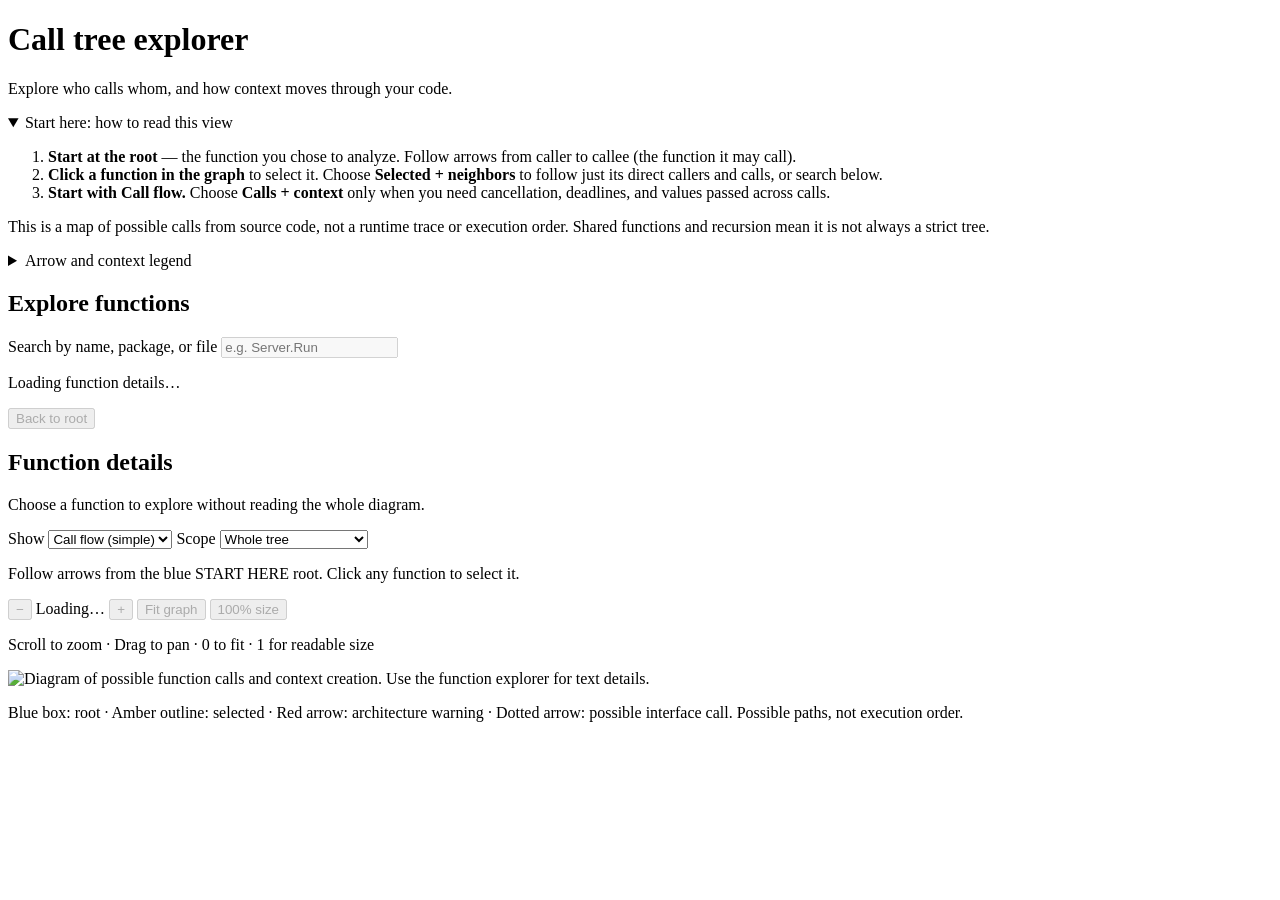
==== internal/calltree/viewer/assets/index.html @ eb7a4657 "Build guided calltree dashboard with stable zoom and indexed graph views" ====
<!doctype html>
<html lang="en">
<head>
  <meta charset="utf-8">
  <meta name="viewport" content="width=device-width, initial-scale=1">
  <title>Codebound · Call tree explorer</title>
  <link rel="stylesheet" href="assets/viewer.css">
  <script src="assets/camera.js" defer></script>
  <script src="assets/graph.js" defer></script>
  <script src="assets/explorer.js" defer></script>
</head>
<body>
  <header>
    <h1>Call tree explorer</h1>
    <p id="overview" class="muted" role="status">Explore who calls whom, and how context moves through your code.</p>
  </header>
  <div class="workspace">
  <aside aria-label="Reading guide and function explorer">
    <details id="reading-guide" open>
      <summary>Start here: how to read this view</summary>
      <ol>
        <li><strong>Start at the root</strong> — the function you chose to analyze. Follow arrows from caller to callee (the function it may call).</li>
        <li><strong>Click a function in the graph</strong> to select it. Choose <strong>Selected + neighbors</strong> to follow just its direct callers and calls, or search below.</li>
        <li><strong>Start with Call flow.</strong> Choose <strong>Calls + context</strong> only when you need cancellation, deadlines, and values passed across calls.</li>
      </ol>
      <p class="muted">This is a map of possible calls from source code, not a runtime trace or execution order. Shared functions and recursion mean it is not always a strict tree.</p>
      <details>
        <summary>Arrow and context legend</summary>
        <p><span class="legend-line" aria-hidden="true"></span><strong>Solid arrow:</strong> A → B means A may call B.</p>
        <p><strong>Dotted arrow:</strong> a possible call target through an interface. <strong>Red arrow:</strong> a naming-based architecture warning, not proof of a bug.</p>
        <p><span class="legend-line context" aria-hidden="true"></span><strong>Blue dashed arrow:</strong> a function creates a context, or a parent context leads to a child. It is not another function call.</p>
        <p><strong>Boxes</strong> are functions. <strong>Note-shaped markers</strong> are context creation sites, with their possible cancellation conditions.</p>
        <p><code>ctx=C1</code> means this call passes context C1 into the callee’s <code>ctx</code> parameter.</p>
        <p><code>C1</code> identifies a creation site, not a unique runtime object. <code>I1</code> is an input created outside this tree. IDs are local to this analysis.</p>
        <p><strong>Possible / unknown:</strong> several origins may reach this point, or analysis could not trace an origin. This is uncertainty, not a confirmed bug.</p>
        <p><strong>Observes Done:</strong> code receives from the cancellation channel; just getting <code>Done()</code> is weaker evidence. Neither proves the function stops.</p>
        <p><strong>Deferred:</strong> scheduled for when the function returns. <strong>Goroutine:</strong> launched concurrently. <strong>Interface:</strong> a possible implementation target.</p>
        <p class="muted">Cancellation conditions are possibilities, not observed end times. Architecture warnings use naming heuristics, not a verified architecture policy.</p>
      </details>
    </details>
    <section aria-labelledby="explorer-heading">
      <h2 id="explorer-heading">Explore functions</h2>
      <label for="function-search">Search by name, package, or file</label>
      <input id="function-search" type="search" placeholder="e.g. Server.Run" autocomplete="off" disabled>
      <p id="search-status" class="muted" role="status">Loading function details…</p>
      <button id="show-root" type="button" disabled>Back to root</button>
      <div id="function-list" role="group" aria-label="Matching functions"></div>
    </section>
    <section id="function-details" aria-label="Selected function details" aria-busy="true">
      <h2>Function details</h2>
      <p class="muted">Choose a function to explore without reading the whole diagram.</p>
    </section>
  </aside>
  <div class="canvas">
  <div class="view-controls" role="group" aria-label="Diagram content">
    <label for="graph-mode">Show <select id="graph-mode"><option value="calls">Call flow (simple)</option><option value="contexts">Calls + context</option></select></label>
    <label for="graph-scope">Scope <select id="graph-scope"><option value="all">Whole tree</option><option value="neighbors">Selected + neighbors</option></select></label>
    <p id="diagram-status" class="muted" role="status">Follow arrows from the blue START HERE root. Click any function to select it.</p>
  </div>
  <div class="controls" role="group" aria-label="Graph controls">
    <button id="zoom-out" type="button" aria-label="Zoom out" title="Zoom out (-)" disabled>−</button>
    <output id="zoom-level" aria-label="Zoom level" aria-live="polite">Loading…</output>
    <button id="zoom-in" type="button" aria-label="Zoom in" title="Zoom in (+)" disabled>+</button>
    <button id="fit" type="button" title="Fit entire graph (0 or Home)" disabled>Fit graph</button>
    <button id="actual-size" type="button" title="Readable natural size (1)" disabled>100% size</button>
    <p id="graph-help">Scroll to zoom · Drag to pan · 0 to fit · 1 for readable size</p>
    <noscript>Enable JavaScript to zoom and pan.</noscript>
  </div>
  <main id="viewport" tabindex="0" aria-label="Call graph viewer" aria-describedby="graph-help">
    <img id="graph" alt="Diagram of possible function calls and context creation. Use the function explorer for text details." draggable="false">
    <noscript><img src="calltree.svg" alt="Static call graph" class="static-graph"></noscript>
    <div id="graph-nodes" role="group" aria-label="Selectable graph functions"></div>
  </main>
  <p class="graph-legend"><span class="root-key">Blue box: root</span> · <span class="selected-key">Amber outline: selected</span> · <span class="warning-key">Red arrow: architecture warning</span> · Dotted arrow: possible interface call<span id="context-key" hidden> · Blue dashed link: context creation/parentage (not a call)</span>. Possible paths, not execution order.</p>
  </div>
  </div>
</body>
</html>
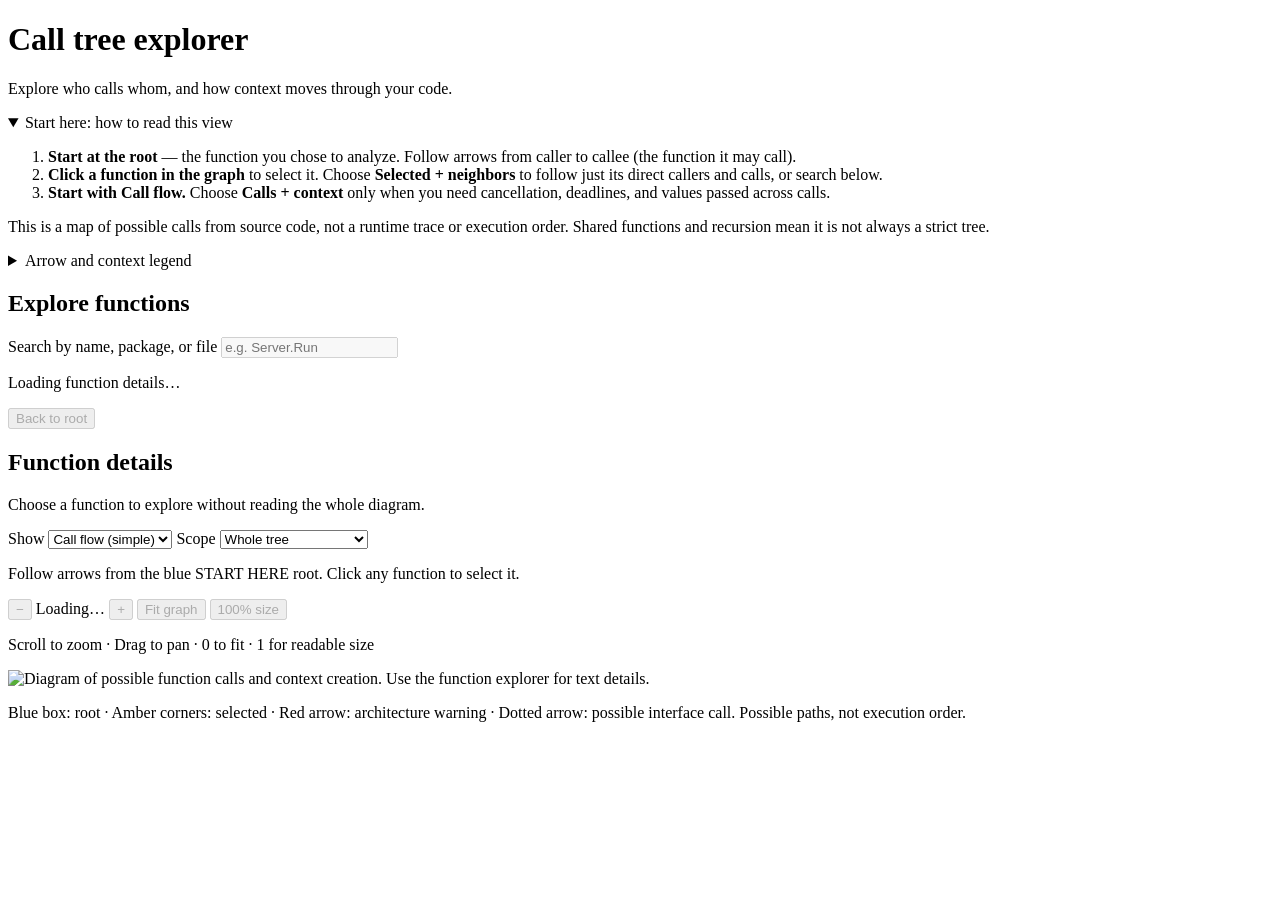
==== commit c217c786: "Fix overlapping graph node selection borders" ====
--- a/internal/calltree/viewer/assets/index.html
+++ b/internal/calltree/viewer/assets/index.html
@@ -71,7 +71,7 @@
     <noscript><img src="calltree.svg" alt="Static call graph" class="static-graph"></noscript>
     <div id="graph-nodes" role="group" aria-label="Selectable graph functions"></div>
   </main>
-  <p class="graph-legend"><span class="root-key">Blue box: root</span> · <span class="selected-key">Amber outline: selected</span> · <span class="warning-key">Red arrow: architecture warning</span> · Dotted arrow: possible interface call<span id="context-key" hidden> · Blue dashed link: context creation/parentage (not a call)</span>. Possible paths, not execution order.</p>
+  <p class="graph-legend"><span class="root-key">Blue box: root</span> · <span class="selected-key">Amber corners: selected</span> · <span class="warning-key">Red arrow: architecture warning</span> · Dotted arrow: possible interface call<span id="context-key" hidden> · Blue dashed link: context creation/parentage (not a call)</span>. Possible paths, not execution order.</p>
   </div>
   </div>
 </body>
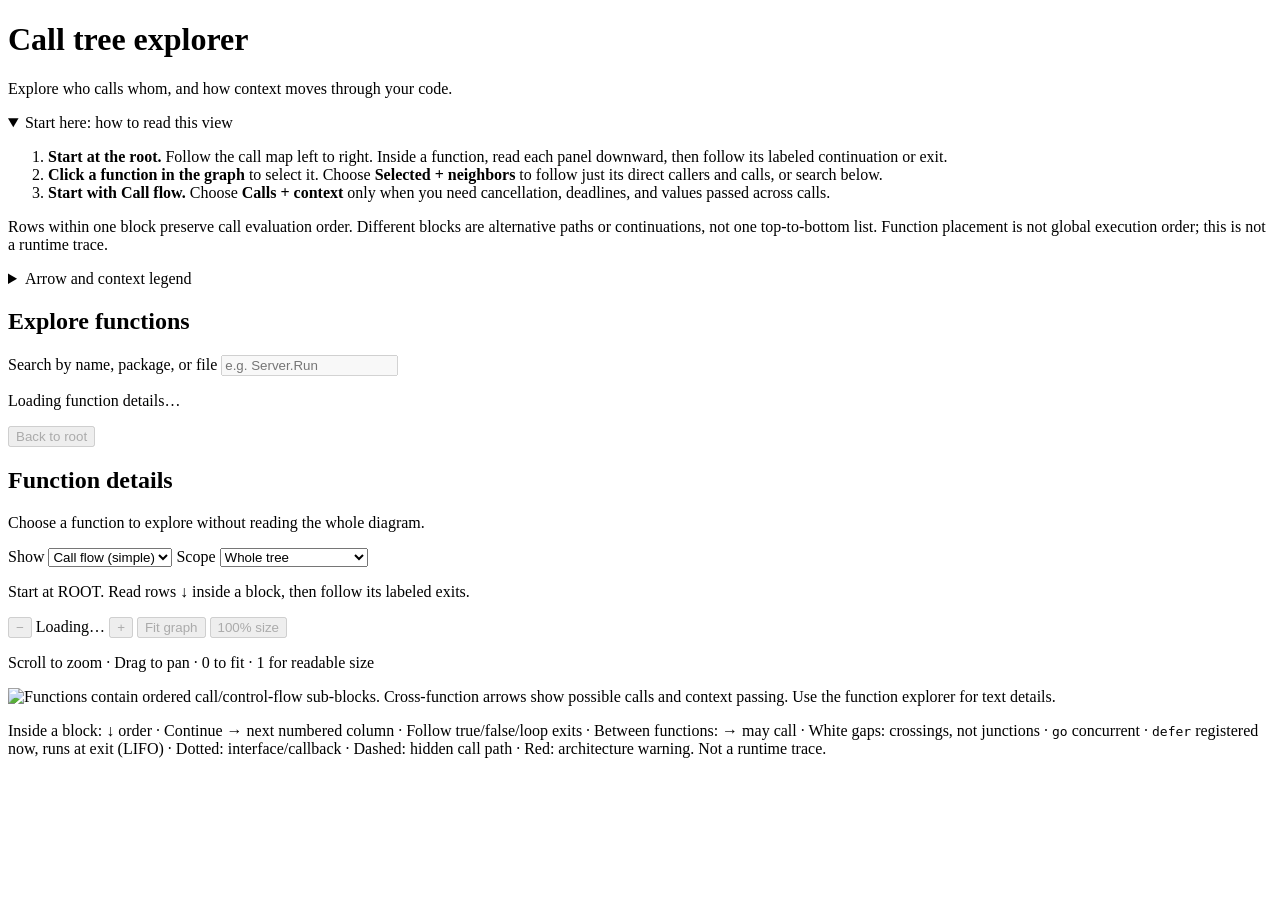
==== commit 26253346: "Release v0.1.4-nightly.6 with HTTP callback traversal and lifecycle layouts" ====
--- a/internal/calltree/viewer/assets/index.html
+++ b/internal/calltree/viewer/assets/index.html
@@ -19,20 +19,28 @@
     <details id="reading-guide" open>
       <summary>Start here: how to read this view</summary>
       <ol>
-        <li><strong>Start at the root</strong> — the function you chose to analyze. Follow arrows from caller to callee (the function it may call).</li>
+        <li><strong>Start at the root.</strong> Follow the call map left to right. Inside a function, read each panel downward, then follow its labeled continuation or exit.</li>
         <li><strong>Click a function in the graph</strong> to select it. Choose <strong>Selected + neighbors</strong> to follow just its direct callers and calls, or search below.</li>
         <li><strong>Start with Call flow.</strong> Choose <strong>Calls + context</strong> only when you need cancellation, deadlines, and values passed across calls.</li>
       </ol>
-      <p class="muted">This is a map of possible calls from source code, not a runtime trace or execution order. Shared functions and recursion mean it is not always a strict tree.</p>
+      <p class="muted">Rows within one block preserve call evaluation order. Different blocks are alternative paths or continuations, not one top-to-bottom list. Function placement is not global execution order; this is not a runtime trace.</p>
       <details>
         <summary>Arrow and context legend</summary>
         <p><span class="legend-line" aria-hidden="true"></span><strong>Solid arrow:</strong> A → B means A may call B.</p>
-        <p><strong>Dotted arrow:</strong> a possible call target through an interface. <strong>Red arrow:</strong> a naming-based architecture warning, not proof of a bug.</p>
-        <p><span class="legend-line context" aria-hidden="true"></span><strong>Blue dashed arrow:</strong> a function creates a context, or a parent context leads to a child. It is not another function call.</p>
-        <p><strong>Boxes</strong> are functions. <strong>Note-shaped markers</strong> are context creation sites, with their possible cancellation conditions.</p>
+        <p>Forward calls leave the right side of a card and enter the next card’s header from the left. Calls back to another function use the opposite side. White breaks separate crossing routes; a crossing is not a junction.</p>
+        <p><strong>↻ recursive call</strong> stays at its execution row and re-enters the same function’s entry, rather than drawing a tangled exterior loop. Its context bindings remain at that row.</p>
+        <p><strong>Dotted arrow:</strong> a possible interface or function-value callback target. <strong>Dashed arrow:</strong> an indirect path through hidden calls, not a direct invocation. <strong>Possible HTTP dispatch:</strong> a recorded server-to-handler boundary, not route registration. <strong>Red arrow:</strong> a naming-based architecture warning, not proof of a bug.</p>
+        <p><span class="legend-line context" aria-hidden="true"></span><strong>Blue call arrow:</strong> context travels from the caller to the callee on this same arrow, not a separate path. Red warnings can override its color; the context label remains blue.</p>
+        <p><strong>Boxes</strong> are functions. Shaded groups share a package and, when HTTP dispatch is present, a reachability phase: blue <strong>ENTRY / LIFECYCLE</strong> includes setup, route registration and server/shutdown logic; teal <strong>HTTP REQUEST</strong> is reached after dispatch; amber <strong>SHARED</strong> is reachable from both. These are possible paths, not a runtime schedule. Focused views retain the whole tree’s classification.</p>
+        <p>Tall terminal branches may occupy the next layout column to reduce empty space. Horizontal distance and vertical placement do not define execution order; block exits and call-site references do.</p>
+        <p><code>new C1</code> marks creation inside its function. <code>C2 ← C1</code> marks a derived context in that function. Cancellation details remain in the explorer.</p>
+        <p><code>B0.2</code> identifies step 2 in block B0. True/false exits split and rejoin paths; <strong>loop</strong> marks a back edge. Only calls and channel actions are listed; ordinary value updates are omitted.</p>
+        <p>Alternative branches and independent closures share horizontal space. This does not mean they run concurrently. Long blocks use numbered continuation columns: read down one column, then follow <strong>continue →</strong> to the next step range. In multi-column cards, exterior call arrows name their exact step references instead of crossing neighbouring panels.</p>
+        <p><strong>Register defer</strong> schedules work, not its immediate execution. The deferred stack runs last-registered-first at exit, including repeated registrations in loops. <strong>go</strong> launches concurrently; it does not wait before the next row. Closure bodies have separate entries and run only when invoked, not when declared.</p>
         <p><code>ctx=C1</code> means this call passes context C1 into the callee’s <code>ctx</code> parameter.</p>
         <p><code>C1</code> identifies a creation site, not a unique runtime object. <code>I1</code> is an input created outside this tree. IDs are local to this analysis.</p>
         <p><strong>Possible / unknown:</strong> several origins may reach this point, or analysis could not trace an origin. This is uncertainty, not a confirmed bug.</p>
+        <p>One arrow summarizes calls between two functions. Combined context IDs are possible origins, not simultaneous values; <strong>partial</strong> means some variants lack binding evidence. An unlabeled call may still use context.</p>
         <p><strong>Observes Done:</strong> code receives from the cancellation channel; just getting <code>Done()</code> is weaker evidence. Neither proves the function stops.</p>
         <p><strong>Deferred:</strong> scheduled for when the function returns. <strong>Goroutine:</strong> launched concurrently. <strong>Interface:</strong> a possible implementation target.</p>
         <p class="muted">Cancellation conditions are possibilities, not observed end times. Architecture warnings use naming heuristics, not a verified architecture policy.</p>
@@ -55,7 +63,7 @@
   <div class="view-controls" role="group" aria-label="Diagram content">
     <label for="graph-mode">Show <select id="graph-mode"><option value="calls">Call flow (simple)</option><option value="contexts">Calls + context</option></select></label>
     <label for="graph-scope">Scope <select id="graph-scope"><option value="all">Whole tree</option><option value="neighbors">Selected + neighbors</option></select></label>
-    <p id="diagram-status" class="muted" role="status">Follow arrows from the blue START HERE root. Click any function to select it.</p>
+    <p id="diagram-status" class="muted" role="status">Start at ROOT. Read rows ↓ inside a block, then follow its labeled exits.</p>
   </div>
   <div class="controls" role="group" aria-label="Graph controls">
     <button id="zoom-out" type="button" aria-label="Zoom out" title="Zoom out (-)" disabled>−</button>
@@ -67,11 +75,11 @@
     <noscript>Enable JavaScript to zoom and pan.</noscript>
   </div>
   <main id="viewport" tabindex="0" aria-label="Call graph viewer" aria-describedby="graph-help">
-    <img id="graph" alt="Diagram of possible function calls and context creation. Use the function explorer for text details." draggable="false">
+    <img id="graph" alt="Functions contain ordered call/control-flow sub-blocks. Cross-function arrows show possible calls and context passing. Use the function explorer for text details." draggable="false">
     <noscript><img src="calltree.svg" alt="Static call graph" class="static-graph"></noscript>
     <div id="graph-nodes" role="group" aria-label="Selectable graph functions"></div>
   </main>
-  <p class="graph-legend"><span class="root-key">Blue box: root</span> · <span class="selected-key">Amber corners: selected</span> · <span class="warning-key">Red arrow: architecture warning</span> · Dotted arrow: possible interface call<span id="context-key" hidden> · Blue dashed link: context creation/parentage (not a call)</span>. Possible paths, not execution order.</p>
+  <p class="graph-legend">Inside a block: ↓ order · Continue → next numbered column · Follow true/false/loop exits · Between functions: → may call · White gaps: crossings, not junctions · <code>go</code> concurrent · <code>defer</code> registered now, runs at exit (LIFO) · Dotted: interface/callback · Dashed: hidden call path · <span class="warning-key">Red: architecture warning</span><span id="context-key" hidden> · Blue: passes context · new: created here · ←: derived from</span>. Not a runtime trace.</p>
   </div>
   </div>
 </body>
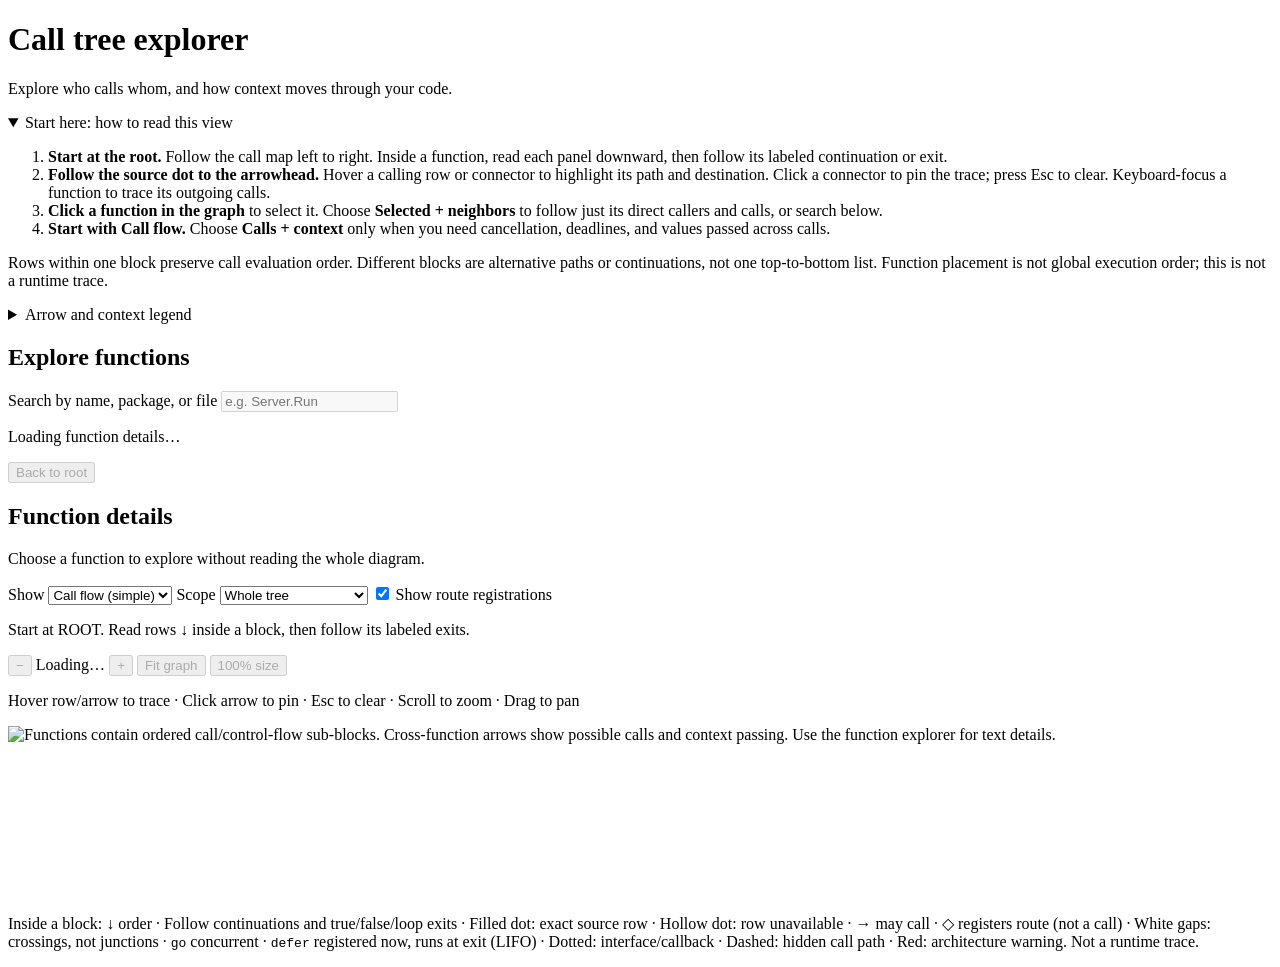
==== commit 130b1a0b: "Release v0.1.4-nightly.7 with route registration wiring and source tracing Add distinct Chi v5 and G" ====
--- a/internal/calltree/viewer/assets/index.html
+++ b/internal/calltree/viewer/assets/index.html
@@ -6,6 +6,7 @@
   <title>Codebound · Call tree explorer</title>
   <link rel="stylesheet" href="assets/viewer.css">
   <script src="assets/camera.js" defer></script>
+  <script src="assets/tracing.js" defer></script>
   <script src="assets/graph.js" defer></script>
   <script src="assets/explorer.js" defer></script>
 </head>
@@ -20,6 +21,7 @@
       <summary>Start here: how to read this view</summary>
       <ol>
         <li><strong>Start at the root.</strong> Follow the call map left to right. Inside a function, read each panel downward, then follow its labeled continuation or exit.</li>
+        <li><strong>Follow the source dot to the arrowhead.</strong> Hover a calling row or connector to highlight its path and destination. Click a connector to pin the trace; press Esc to clear. Keyboard-focus a function to trace its outgoing calls.</li>
         <li><strong>Click a function in the graph</strong> to select it. Choose <strong>Selected + neighbors</strong> to follow just its direct callers and calls, or search below.</li>
         <li><strong>Start with Call flow.</strong> Choose <strong>Calls + context</strong> only when you need cancellation, deadlines, and values passed across calls.</li>
       </ol>
@@ -27,24 +29,26 @@
       <details>
         <summary>Arrow and context legend</summary>
         <p><span class="legend-line" aria-hidden="true"></span><strong>Solid arrow:</strong> A → B means A may call B.</p>
-        <p>Forward calls leave the right side of a card and enter the next card’s header from the left. Calls back to another function use the opposite side. White breaks separate crossing routes; a crossing is not a junction.</p>
+        <p><strong>◇ registers METHOD /path:</strong> the router configuration assigns that handler to a route. A hollow diamond at the handler end distinguishes registration from invocation. Request dispatch stays on the existing call arrows. Hide this secondary layer with <strong>Show route registrations</strong>.</p>
+        <p><strong>Filled source dot:</strong> the connector starts at that exact call row. <strong>Hollow source dot:</strong> the source row is unavailable; the connector starts at the function border instead. Forward calls leave the right side and enter the target header from the left. Calls back to another function use the opposite side. White breaks separate crossing routes; a crossing is not a junction.</p>
         <p><strong>↻ recursive call</strong> stays at its execution row and re-enters the same function’s entry, rather than drawing a tangled exterior loop. Its context bindings remain at that row.</p>
         <p><strong>Dotted arrow:</strong> a possible interface or function-value callback target. <strong>Dashed arrow:</strong> an indirect path through hidden calls, not a direct invocation. <strong>Possible HTTP dispatch:</strong> a recorded server-to-handler boundary, not route registration. <strong>Red arrow:</strong> a naming-based architecture warning, not proof of a bug.</p>
         <p><span class="legend-line context" aria-hidden="true"></span><strong>Blue call arrow:</strong> context travels from the caller to the callee on this same arrow, not a separate path. Red warnings can override its color; the context label remains blue.</p>
         <p><strong>Boxes</strong> are functions. Shaded groups share a package and, when HTTP dispatch is present, a reachability phase: blue <strong>ENTRY / LIFECYCLE</strong> includes setup, route registration and server/shutdown logic; teal <strong>HTTP REQUEST</strong> is reached after dispatch; amber <strong>SHARED</strong> is reachable from both. These are possible paths, not a runtime schedule. Focused views retain the whole tree’s classification.</p>
-        <p>Tall terminal branches may occupy the next layout column to reduce empty space. Horizontal distance and vertical placement do not define execution order; block exits and call-site references do.</p>
+        <p>Tall terminal branches may occupy the next layout column to reduce empty space. Horizontal distance and vertical placement do not define execution order; block exits and continuations do.</p>
         <p><code>new C1</code> marks creation inside its function. <code>C2 ← C1</code> marks a derived context in that function. Cancellation details remain in the explorer.</p>
         <p><code>B0.2</code> identifies step 2 in block B0. True/false exits split and rejoin paths; <strong>loop</strong> marks a back edge. Only calls and channel actions are listed; ordinary value updates are omitted.</p>
-        <p>Alternative branches and independent closures share horizontal space. This does not mean they run concurrently. Long blocks use numbered continuation columns: read down one column, then follow <strong>continue →</strong> to the next step range. In multi-column cards, exterior call arrows name their exact step references instead of crossing neighbouring panels.</p>
+        <p>Panels without outgoing connectors can share horizontal space. This does not mean they run concurrently. Read down each panel, then follow <strong>continue →</strong> or its labeled exits. Panels containing outgoing calls expand to the box’s sides so their source dots attach visibly without crossing neighboring panels.</p>
         <p><strong>Register defer</strong> schedules work, not its immediate execution. The deferred stack runs last-registered-first at exit, including repeated registrations in loops. <strong>go</strong> launches concurrently; it does not wait before the next row. Closure bodies have separate entries and run only when invoked, not when declared.</p>
         <p><code>ctx=C1</code> means this call passes context C1 into the callee’s <code>ctx</code> parameter.</p>
         <p><code>C1</code> identifies a creation site, not a unique runtime object. <code>I1</code> is an input created outside this tree. IDs are local to this analysis.</p>
         <p><strong>Possible / unknown:</strong> several origins may reach this point, or analysis could not trace an origin. This is uncertainty, not a confirmed bug.</p>
-        <p>One arrow summarizes calls between two functions. Combined context IDs are possible origins, not simultaneous values; <strong>partial</strong> means some variants lack binding evidence. An unlabeled call may still use context.</p>
+        <p>Each known call row has its own connector to a target; repeated evidence at that same row is combined. Calls without a known row share a hollow-dot connector. Combined context IDs are possible origins, not simultaneous values; <strong>partial</strong> means some variants lack binding evidence. An unlabeled call may still use context.</p>
         <p><strong>Observes Done:</strong> code receives from the cancellation channel; just getting <code>Done()</code> is weaker evidence. Neither proves the function stops.</p>
         <p><strong>Deferred:</strong> scheduled for when the function returns. <strong>Goroutine:</strong> launched concurrently. <strong>Interface:</strong> a possible implementation target.</p>
         <p class="muted">Cancellation conditions are possibilities, not observed end times. Architecture warnings use naming heuristics, not a verified architecture policy.</p>
       </details>
+      <p id="registration-status" class="muted" hidden></p>
     </details>
     <section aria-labelledby="explorer-heading">
       <h2 id="explorer-heading">Explore functions</h2>
@@ -63,6 +67,7 @@
   <div class="view-controls" role="group" aria-label="Diagram content">
     <label for="graph-mode">Show <select id="graph-mode"><option value="calls">Call flow (simple)</option><option value="contexts">Calls + context</option></select></label>
     <label for="graph-scope">Scope <select id="graph-scope"><option value="all">Whole tree</option><option value="neighbors">Selected + neighbors</option></select></label>
+    <label class="registration-toggle"><input id="graph-registrations" type="checkbox" checked> Show route registrations</label>
     <p id="diagram-status" class="muted" role="status">Start at ROOT. Read rows ↓ inside a block, then follow its labeled exits.</p>
   </div>
   <div class="controls" role="group" aria-label="Graph controls">
@@ -71,15 +76,17 @@
     <button id="zoom-in" type="button" aria-label="Zoom in" title="Zoom in (+)" disabled>+</button>
     <button id="fit" type="button" title="Fit entire graph (0 or Home)" disabled>Fit graph</button>
     <button id="actual-size" type="button" title="Readable natural size (1)" disabled>100% size</button>
-    <p id="graph-help">Scroll to zoom · Drag to pan · 0 to fit · 1 for readable size</p>
+    <p id="graph-help">Hover row/arrow to trace · Click arrow to pin · Esc to clear · Scroll to zoom · Drag to pan</p>
     <noscript>Enable JavaScript to zoom and pan.</noscript>
   </div>
   <main id="viewport" tabindex="0" aria-label="Call graph viewer" aria-describedby="graph-help">
     <img id="graph" alt="Functions contain ordered call/control-flow sub-blocks. Cross-function arrows show possible calls and context passing. Use the function explorer for text details." draggable="false">
+    <canvas id="graph-trace" aria-hidden="true"></canvas>
     <noscript><img src="calltree.svg" alt="Static call graph" class="static-graph"></noscript>
     <div id="graph-nodes" role="group" aria-label="Selectable graph functions"></div>
+    <p id="trace-caption" role="status" hidden></p>
   </main>
-  <p class="graph-legend">Inside a block: ↓ order · Continue → next numbered column · Follow true/false/loop exits · Between functions: → may call · White gaps: crossings, not junctions · <code>go</code> concurrent · <code>defer</code> registered now, runs at exit (LIFO) · Dotted: interface/callback · Dashed: hidden call path · <span class="warning-key">Red: architecture warning</span><span id="context-key" hidden> · Blue: passes context · new: created here · ←: derived from</span>. Not a runtime trace.</p>
+  <p class="graph-legend">Inside a block: ↓ order · Follow continuations and true/false/loop exits · Filled dot: exact source row · Hollow dot: row unavailable · → may call · ◇ registers route (not a call) · White gaps: crossings, not junctions · <code>go</code> concurrent · <code>defer</code> registered now, runs at exit (LIFO) · Dotted: interface/callback · Dashed: hidden call path · <span class="warning-key">Red: architecture warning</span><span id="context-key" hidden> · Blue: passes context · new: created here · ←: derived from</span>. Not a runtime trace.</p>
   </div>
   </div>
 </body>
